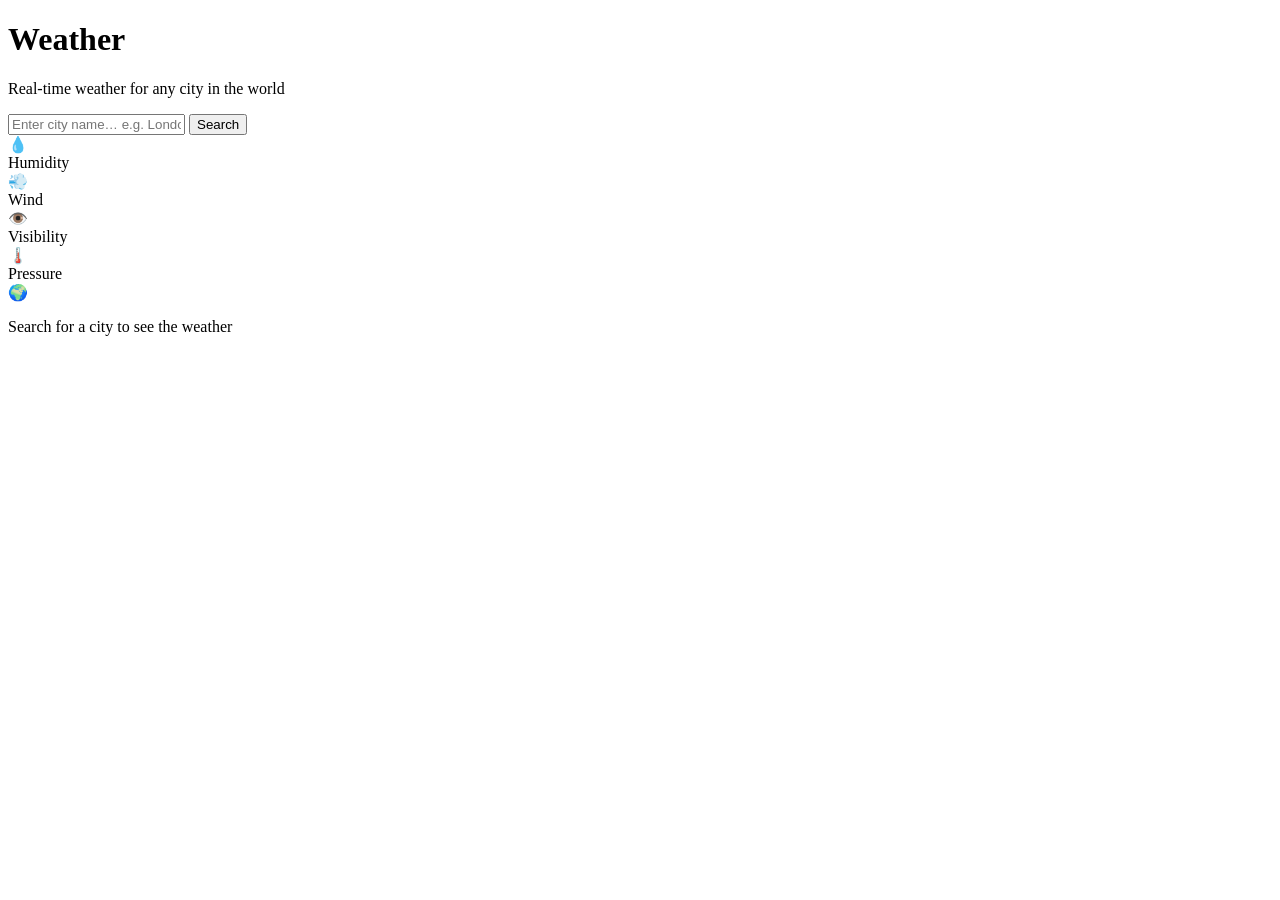
==== index.html @ a7c24386 "Add files via upload" ====
<!DOCTYPE html>
<html lang="en">
<head>
<meta charset="UTF-8" />
<meta name="viewport" content="width=device-width, initial-scale=1.0"/>
<title>Weather Dashboard</title>
<link href="https://fonts.googleapis.com/css2?family=DM+Sans:wght@300;400;500;600&family=Syne:wght@700;800&display=swap" rel="stylesheet"/>
<link rel = "stylesheet" href="../style/styles.css"> 
</head>
<body>
<div class="container">
  <h1>Weather</h1>
  <p class="subtitle">Real-time weather for any city in the world</p>

  <div class="search-row">
    <input type="text" id="cityInput" placeholder="Enter city name… e.g. London, Tokyo" />
    <button id="searchBtn" onclick="fetchWeather()">Search</button>
  </div>

  <div class="error" id="errorMsg"></div>

  <div class="hero" id="hero">
    <div class="hero-top">
      <div class="hero-location">
        <div class="country" id="country"></div>
        <div class="city" id="city"></div>
        <div class="desc" id="desc"></div>
      </div>
      <div class="hero-icon" id="icon"></div>
    </div>
    <div class="hero-temp" id="temp"></div>
    <div class="hero-feels" id="feels"></div>
  </div>

  <div class="local-time" id="localTime"></div>

  <div class="stats" id="stats">
    <div class="stat">
      <div class="stat-icon">💧</div>
      <div class="stat-label">Humidity</div>
      <div class="stat-val" id="humidity"></div>
    </div>
    <div class="stat">
      <div class="stat-icon">💨</div>
      <div class="stat-label">Wind</div>
      <div class="stat-val" id="wind"></div>
    </div>
    <div class="stat">
      <div class="stat-icon">👁️</div>
      <div class="stat-label">Visibility</div>
      <div class="stat-val" id="visibility"></div>
    </div>
    <div class="stat">
      <div class="stat-icon">🌡️</div>
      <div class="stat-label">Pressure</div>
      <div class="stat-val" id="pressure"></div>
    </div>
  </div>

  <div class="placeholder" id="placeholder">
    <div class="big-icon">🌍</div>
    <p>Search for a city to see the weather</p>
  </div>
</div>

<script>
  // ⚠️  Replace with your own free API key from https://openweathermap.org/api
  const API_KEY = "bd5e378503939ddaee76f12ad7a97608";

  const themes = {
    clear:        { bg: "linear-gradient(135deg,#1a6fc4,#3aa0e0)", icon: "☀️" },
    clouds:       { bg: "linear-gradient(135deg,#3d4f61,#5c6b7a)", icon: "☁️" },
    rain:         { bg: "linear-gradient(135deg,#1c3550,#2c4a6e)", icon: "🌧️" },
    drizzle:      { bg: "linear-gradient(135deg,#2a4060,#3a5068)", icon: "🌦️" },
    thunderstorm: { bg: "linear-gradient(135deg,#1a1a2e,#2b2d42)", icon: "⛈️" },
    snow:         { bg: "linear-gradient(135deg,#5a8fa8,#7dafc4)", icon: "❄️" },
    mist:         { bg: "linear-gradient(135deg,#5a6a78,#8a9ba8)", icon: "🌫️" },
    fog:          { bg: "linear-gradient(135deg,#5a6a78,#8a9ba8)", icon: "🌫️" },
    haze:         { bg: "linear-gradient(135deg,#7a6a40,#a0956a)", icon: "🌤️" },
    dust:         { bg: "linear-gradient(135deg,#8a7040,#b5a27a)", icon: "🌪️" },
    smoke:        { bg: "linear-gradient(135deg,#4a4a4a,#6a6a6a)", icon: "🌫️" },
    default:      { bg: "linear-gradient(135deg,#2a5080,#4a7fa8)", icon: "🌡️" },
  };

  function getTheme(main) {
    return themes[(main || "").toLowerCase()] || themes.default;
  }

  function formatLocalTime(offsetSeconds) {
    const now = new Date();
    const utcMs = now.getTime() + now.getTimezoneOffset() * 60000;
    const local = new Date(utcMs + offsetSeconds * 1000);
    return local.toLocaleString([], {
      weekday: "long", month: "short", day: "numeric",
      hour: "2-digit", minute: "2-digit"
    });
  }

  async function fetchWeather() {
    const city = document.getElementById("cityInput").value.trim();
    if (!city) return;

    const btn = document.getElementById("searchBtn");
    const err = document.getElementById("errorMsg");
    err.style.display = "none";
    btn.innerHTML = '<span class="spinner"></span>Loading…';
    btn.disabled = true;

    try {
      const url = `https://api.openweathermap.org/data/2.5/weather?q=${encodeURIComponent(city)}&units=metric&appid=${API_KEY}`;
      const res = await fetch(url);
      const data = await res.json();

      if (!res.ok) throw new Error(data.message || "City not found");

      const main = data.weather[0].main;
      const theme = getTheme(main);

      // Hero
      const hero = document.getElementById("hero");
      hero.style.background = theme.bg;
      hero.style.display = "block";
      hero.classList.remove("anim-in");
      void hero.offsetWidth;
      hero.classList.add("anim-in");

      document.getElementById("country").textContent = data.sys.country;
      document.getElementById("city").textContent = data.name;
      document.getElementById("desc").textContent = data.weather[0].description;
      document.getElementById("icon").textContent = theme.icon;
      document.getElementById("temp").textContent = Math.round(data.main.temp) + "°C";
      document.getElementById("feels").textContent =
        `Feels like ${Math.round(data.main.feels_like)}°C  ·  High ${Math.round(data.main.temp_max)}°  Low ${Math.round(data.main.temp_min)}°`;

      // Stats
      document.getElementById("humidity").textContent = data.main.humidity + "%";
      document.getElementById("wind").textContent = Math.round(data.wind.speed * 3.6) + " km/h";
      document.getElementById("visibility").textContent =
        data.visibility ? (data.visibility / 1000).toFixed(1) + " km" : "—";
      document.getElementById("pressure").textContent = data.main.pressure + " hPa";

      // Time
      const timeEl = document.getElementById("localTime");
      timeEl.textContent = "Local time: " + formatLocalTime(data.timezone);
      timeEl.style.display = "block";

      document.getElementById("stats").style.display = "grid";
      document.getElementById("placeholder").style.display = "none";

    } catch (e) {
      err.textContent = `Could not find weather for "${city}". Check the city name and try again.`;
      err.style.display = "block";
    } finally {
      btn.innerHTML = "Search";
      btn.disabled = false;
    }
  }

  document.getElementById("cityInput").addEventListener("keydown", e => {
    if (e.key === "Enter") fetchWeather();
  });
</script>
</body>
</html>
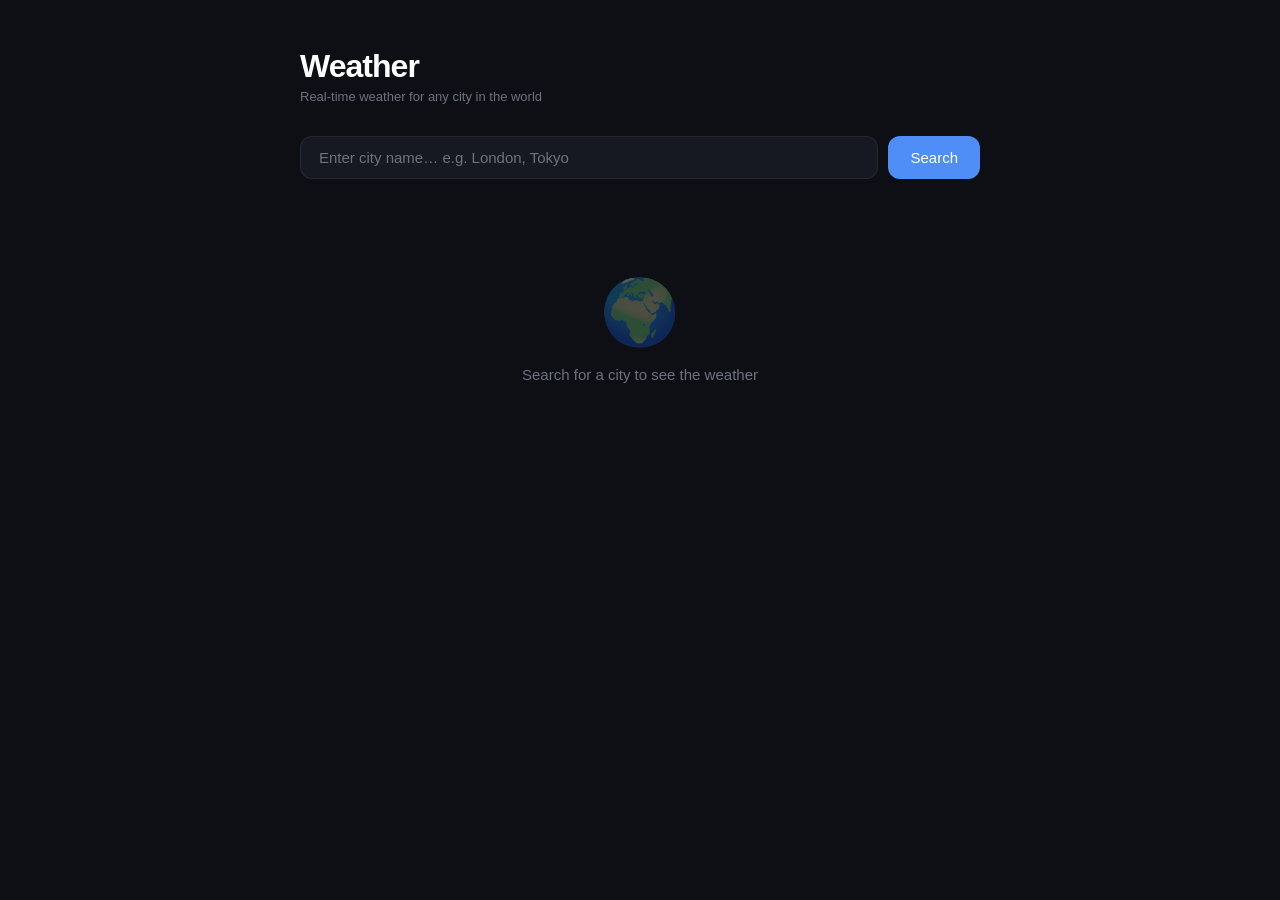
==== commit ef12eb8c: "Add files via upload" ====
--- a/index.html
+++ b/index.html
@@ -5,7 +5,7 @@
 <meta name="viewport" content="width=device-width, initial-scale=1.0"/>
 <title>Weather Dashboard</title>
 <link href="https://fonts.googleapis.com/css2?family=DM+Sans:wght@300;400;500;600&family=Syne:wght@700;800&display=swap" rel="stylesheet"/>
-<link rel = "stylesheet" href="../style/styles.css"> 
+<link rel = "stylesheet" href="../styles.css"> 
 </head>
 <body>
 <div class="container">
--- a/styles.css
+++ b/styles.css
@@ -0,0 +1,195 @@
+ 
+  *, *::before, *::after { box-sizing: border-box; margin: 0; padding: 0; }
+
+  :root {
+    --bg: #0d0f14;
+    --card: #161921;
+    --card2: #1e2130;
+    --border: rgba(255,255,255,0.07);
+    --text: #f0f2f7;
+    --muted: #6b7280;
+    --accent: #4f8ef7;
+    --font-display: 'Syne', sans-serif;
+    --font-body: 'DM Sans', sans-serif;
+  }
+
+  body {
+    background: var(--bg);
+    color: var(--text);
+    font-family: var(--font-body);
+    min-height: 100vh;
+    display: flex;
+    align-items: flex-start;
+    justify-content: center;
+    padding: 3rem 1rem;
+  }
+
+  .container { width: 100%; max-width: 680px; }
+
+  h1 {
+    font-family: var(--font-display);
+    font-size: 2rem;
+    font-weight: 800;
+    letter-spacing: -0.03em;
+    margin-bottom: 0.25rem;
+    background: linear-gradient(135deg, #fff 40%, #4f8ef7);
+    -webkit-background-clip: text;
+    -webkit-text-fill-color: transparent;
+    background-clip: text;
+  }
+  .subtitle { font-size: 13px; color: var(--muted); margin-bottom: 2rem; }
+
+  .search-row {
+    display: flex;
+    gap: 10px;
+    margin-bottom: 2rem;
+  }
+  .search-row input {
+    flex: 1;
+    background: var(--card);
+    border: 1px solid var(--border);
+    border-radius: 12px;
+    padding: 12px 18px;
+    font-family: var(--font-body);
+    font-size: 15px;
+    color: var(--text);
+    outline: none;
+    transition: border-color 0.2s;
+  }
+  .search-row input::placeholder { color: var(--muted); }
+  .search-row input:focus { border-color: var(--accent); }
+  .search-row button {
+    background: var(--accent);
+    border: none;
+    border-radius: 12px;
+    padding: 12px 22px;
+    color: #fff;
+    font-family: var(--font-body);
+    font-size: 15px;
+    font-weight: 500;
+    cursor: pointer;
+    transition: opacity 0.2s, transform 0.1s;
+    white-space: nowrap;
+  }
+  .search-row button:hover { opacity: 0.88; }
+  .search-row button:active { transform: scale(0.97); }
+  .search-row button:disabled { opacity: 0.5; cursor: not-allowed; }
+
+  .error {
+    background: rgba(239,68,68,0.1);
+    border: 1px solid rgba(239,68,68,0.3);
+    border-radius: 10px;
+    padding: 10px 16px;
+    font-size: 14px;
+    color: #f87171;
+    margin-bottom: 1.5rem;
+    display: none;
+  }
+
+  /* Hero card */
+  .hero {
+    border-radius: 20px;
+    padding: 2rem;
+    margin-bottom: 12px;
+    position: relative;
+    overflow: hidden;
+    transition: background 0.6s;
+    display: none;
+  }
+  .hero::before {
+    content: '';
+    position: absolute;
+    inset: 0;
+    background: rgba(0,0,0,0.25);
+    border-radius: inherit;
+  }
+  .hero > * { position: relative; z-index: 1; }
+  .hero-top { display: flex; justify-content: space-between; align-items: flex-start; }
+  .hero-icon { font-size: 72px; line-height: 1; }
+  .hero-location .country {
+    font-size: 11px;
+    font-weight: 600;
+    letter-spacing: .12em;
+    text-transform: uppercase;
+    opacity: 0.6;
+    margin-bottom: 2px;
+  }
+  .hero-location .city {
+    font-family: var(--font-display);
+    font-size: 28px;
+    font-weight: 700;
+    line-height: 1.1;
+  }
+  .hero-location .desc {
+    font-size: 15px;
+    opacity: 0.85;
+    margin-top: 4px;
+    text-transform: capitalize;
+  }
+  .hero-temp {
+    font-family: var(--font-display);
+    font-size: 80px;
+    font-weight: 800;
+    line-height: 1;
+    letter-spacing: -0.04em;
+    margin: 1rem 0 0.5rem;
+  }
+  .hero-feels {
+    font-size: 13px;
+    opacity: 0.7;
+  }
+
+  .local-time {
+    text-align: right;
+    font-size: 12px;
+    color: var(--muted);
+    margin-bottom: 12px;
+    display: none;
+  }
+
+  /* Stat grid */
+  .stats {
+    display: grid;
+    grid-template-columns: repeat(4, 1fr);
+    gap: 10px;
+    margin-bottom: 12px;
+    display: none;
+  }
+  @media (max-width: 520px) { .stats { grid-template-columns: repeat(2, 1fr); } }
+  .stat {
+    background: var(--card);
+    border: 1px solid var(--border);
+    border-radius: 14px;
+    padding: 14px;
+  }
+  .stat-icon { font-size: 20px; margin-bottom: 6px; }
+  .stat-label { font-size: 11px; color: var(--muted); text-transform: uppercase; letter-spacing: .06em; margin-bottom: 4px; }
+  .stat-val { font-family: var(--font-display); font-size: 20px; font-weight: 700; }
+
+  /* Placeholder */
+  .placeholder {
+    text-align: center;
+    padding: 4rem 1rem;
+    color: var(--muted);
+  }
+  .placeholder .big-icon { font-size: 64px; margin-bottom: 1rem; opacity: 0.3; }
+  .placeholder p { font-size: 15px; }
+
+  .spinner {
+    display: inline-block;
+    width: 14px; height: 14px;
+    border: 2px solid rgba(255,255,255,0.4);
+    border-top-color: #fff;
+    border-radius: 50%;
+    animation: spin 0.6s linear infinite;
+    vertical-align: -2px;
+    margin-right: 6px;
+  }
+  @keyframes spin { to { transform: rotate(360deg); } }
+
+  .hero.anim-in { animation: fadeUp 0.4s ease both; }
+  @keyframes fadeUp {
+    from { opacity: 0; transform: translateY(12px); }
+    to   { opacity: 1; transform: translateY(0); }
+  }
+ 
